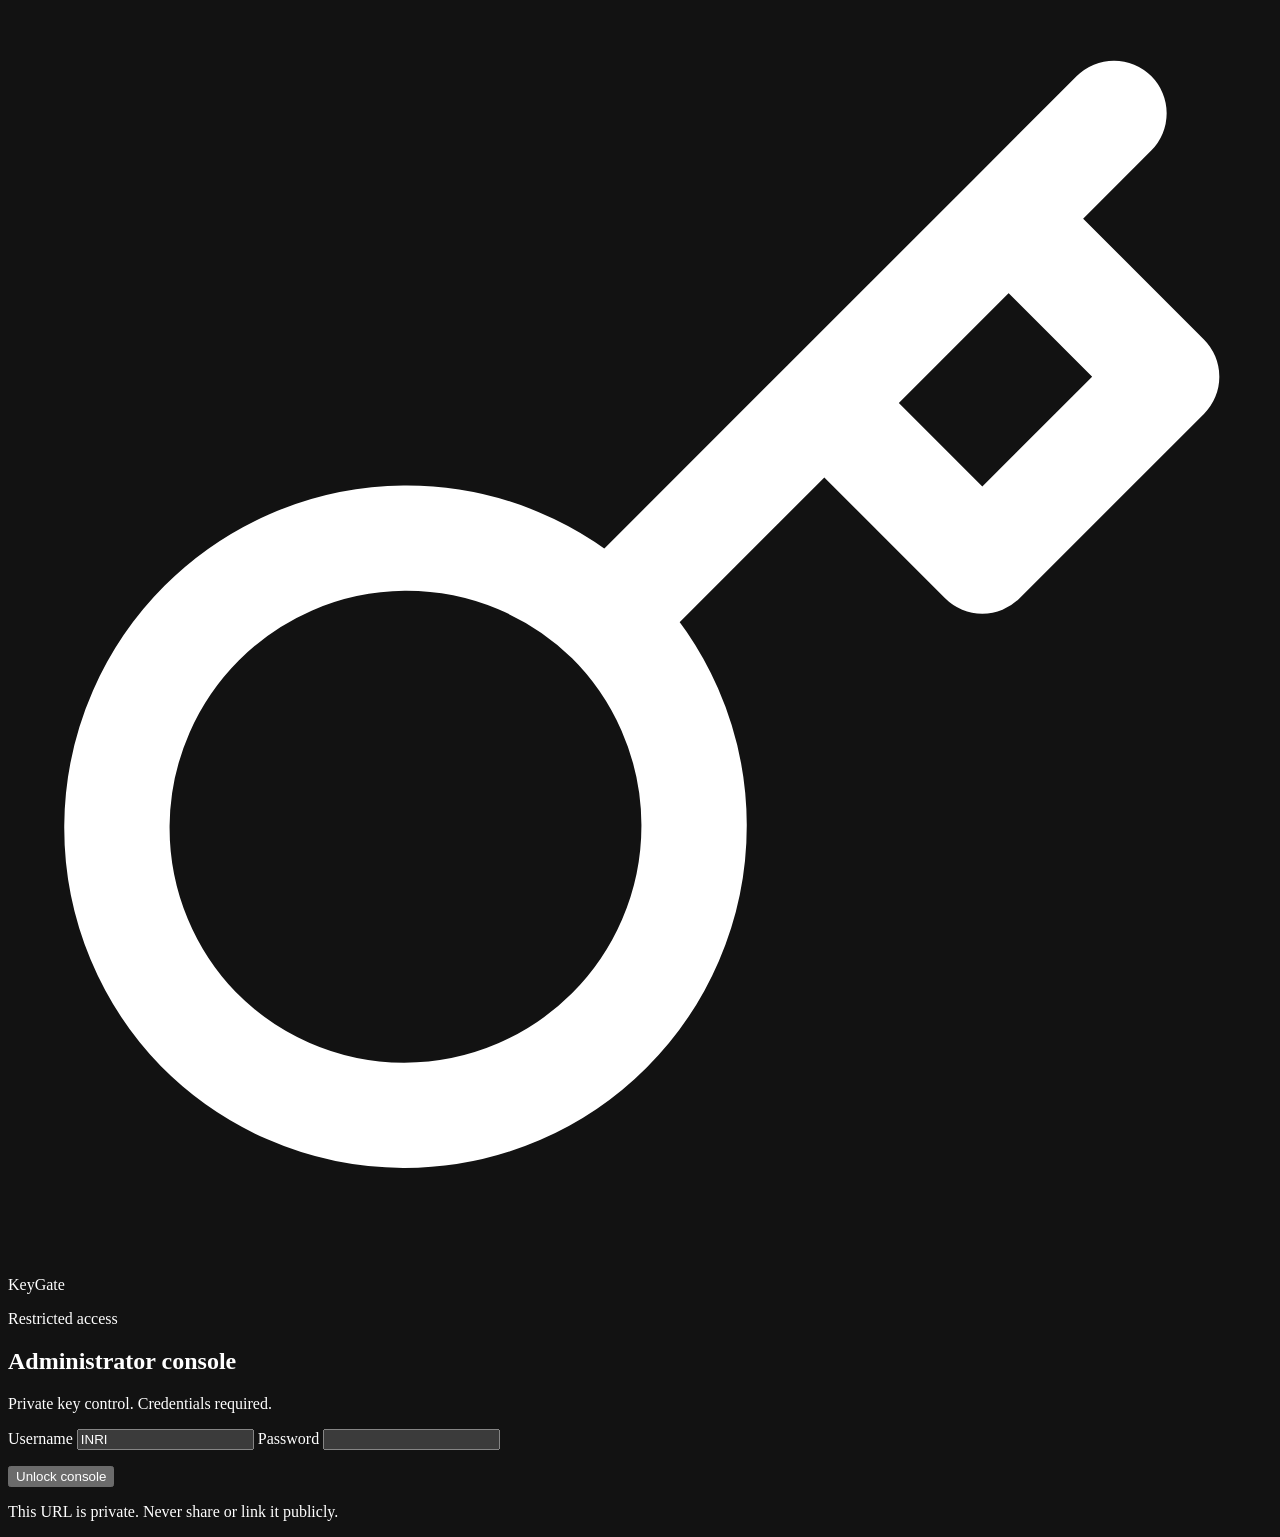
==== 4e2d69bc/public/admin.html @ 6c295312 "Add files via upload" ====
<!doctype html>
<html lang="en">
<head>
  <meta charset="utf-8">
  <meta name="viewport" content="width=device-width, initial-scale=1">
  <meta name="color-scheme" content="dark">
  <meta name="robots" content="noindex, nofollow">
  <title>Private console — KeyGate</title>
  <link rel="icon" href="data:image/svg+xml,%3Csvg xmlns='http://www.w3.org/2000/svg' viewBox='0 0 64 64'%3E%3Crect width='64' height='64' rx='14' fill='%235eead4'/%3E%3Ccircle cx='25' cy='38' r='12' fill='none' stroke='%23052e2b' stroke-width='6'/%3E%3Cpath d='M34 29 52 11M44 19l6 6M38 25l6 6' stroke='%23052e2b' stroke-width='6' fill='none' stroke-linecap='round'/%3E%3C/svg%3E">
  <link rel="stylesheet" href="/static/style.css">
  <script type="module" src="/static/admin.js"></script>
</head>
<body>
  <div class="bg-grid" aria-hidden="true"></div>

  <section class="auth-shell" id="login-view">
    <div class="auth-card admin-login">
      <div class="brand brand-center">
        <span class="brand-mark">
          <svg viewBox="0 0 24 24" fill="none" stroke="currentColor" stroke-width="2" stroke-linecap="round" stroke-linejoin="round" aria-hidden="true"><path d="M21 2l-2 2m-7.61 7.61a5.5 5.5 0 1 1-7.778 7.778 5.5 5.5 0 0 1 7.777-7.777zm0 0L15.5 7.5m0 0l3 3L22 7l-3-3m-3.5 3.5L19 4"/></svg>
        </span>
        <span class="brand-name">KeyGate</span>
      </div>
      <p class="eyebrow">Restricted access</p>
      <h1>Administrator console</h1>
      <p class="muted">Private key control. Credentials required.</p>
      <form id="admin-login-form" novalidate>
        <label class="field">
          <span>Username</span>
          <input id="admin-username" name="username" value="INRI" autocomplete="username" required>
        </label>
        <label class="field">
          <span>Password</span>
          <input id="admin-password" name="password" type="password" autocomplete="current-password" required>
        </label>
        <p class="form-error" id="admin-login-error" role="alert"></p>
        <button class="btn btn-primary btn-block" type="submit" id="admin-login-btn">Unlock console</button>
      </form>
      <p class="muted small card-note">This URL is private. Never share or link it publicly.</p>
    </div>
  </section>

  <div id="app-view" hidden>
    <header class="app-header">
      <div class="app-header-inner">
        <div class="brand-group">
          <a class="brand" href="/" aria-label="KeyGate home">
            <span class="brand-mark">
              <svg viewBox="0 0 24 24" fill="none" stroke="currentColor" stroke-width="2" stroke-linecap="round" stroke-linejoin="round" aria-hidden="true"><path d="M21 2l-2 2m-7.61 7.61a5.5 5.5 0 1 1-7.778 7.778 5.5 5.5 0 0 1 7.777-7.777zm0 0L15.5 7.5m0 0l3 3L22 7l-3-3m-3.5 3.5L19 4"/></svg>
            </span>
            <span class="brand-name">KeyGate</span>
          </a>
          <span class="secret-chip">Private console</span>
        </div>
        <div class="user-area">
          <span class="user-chip">admin</span>
          <button class="btn btn-ghost btn-sm" id="admin-logout" type="button">Sign out</button>
        </div>
      </div>
    </header>

    <main class="app-main">
      <div class="page-head">
        <div>
          <p class="eyebrow">Key control</p>
          <h1>Administration</h1>
          <p class="muted">Create, inspect, suspend, revoke, and delete activation keys.</p>
        </div>
        <button class="btn btn-ghost btn-sm" id="overview-refresh" type="button">Refresh overview</button>
      </div>

      <section class="stats-grid" aria-label="Key statistics">
        <article class="stat"><span>Total keys</span><strong data-stat="total_keys">—</strong></article>
        <article class="stat info"><span>Unused</span><strong data-stat="unused">—</strong></article>
        <article class="stat ok"><span>In use</span><strong data-stat="in_use">—</strong></article>
        <article class="stat"><span>Expired</span><strong data-stat="expired">—</strong></article>
        <article class="stat warn"><span>Suspended</span><strong data-stat="suspended">—</strong></article>
        <article class="stat bad"><span>Revoked</span><strong data-stat="revoked">—</strong></article>
        <article class="stat"><span>Resellers</span><strong data-stat="resellers">—</strong></article>
      </section>

      <div class="tabs" role="tablist" aria-label="Admin sections">
        <button class="tab" role="tab" aria-selected="true" data-tab="keys" type="button">Keys</button>
        <button class="tab" role="tab" aria-selected="false" data-tab="resellers" type="button">Resellers</button>
        <button class="tab" role="tab" aria-selected="false" data-tab="settings" type="button">Settings</button>
      </div>

      <section id="tab-keys" role="tabpanel">
        <div class="workspace">
          <section class="panel create-panel">
            <div class="panel-head">
              <div>
                <h2>Create keys</h2>
                <p>Free for the admin account.</p>
              </div>
            </div>
            <div class="panel-inner">
              <form id="admin-create-form">
                <div class="form-stack">
                  <label class="field">
                    <span>Duration in minutes</span>
                    <input id="admin-duration" type="number" min="1" max="10000000" step="1" inputmode="numeric" placeholder="Leave empty for lifetime">
                    <small class="hint">Timing begins when the key is first verified.</small>
                  </label>
                  <div class="field">
                    <span>Device policy</span>
                    <div class="segmented">
                      <label>
                        <input type="radio" name="admin_device_mode" value="single" checked>
                        <span>Single device</span>
                        <small>Locks to first device</small>
                      </label>
                      <label>
                        <input type="radio" name="admin_device_mode" value="unlimited">
                        <span>Unlimited</span>
                        <small>Any device, any time</small>
                      </label>
                    </div>
                  </div>
                  <label class="field">
                    <span>Quantity</span>
                    <input id="admin-quantity" type="number" min="1" max="100" step="1" value="1" inputmode="numeric">
                  </label>
                  <button class="btn btn-primary btn-block" type="submit" id="admin-create-btn">Create keys</button>
                  <p class="form-error" id="admin-create-error" role="alert"></p>
                </div>
              </form>

              <div class="result-panel" id="admin-result-panel" hidden>
                <div class="result-head">
                  <h3>Keys created</h3>
                  <button class="btn btn-ghost btn-sm" type="button" id="admin-copy-all">Copy all</button>
                </div>
                <textarea class="result-keys" id="admin-result-keys" readonly rows="4" aria-label="Generated keys"></textarea>
              </div>
            </div>
          </section>

          <section class="panel table-panel">
            <div class="panel-head">
              <div>
                <h2>All keys</h2>
                <p id="keys-count">Loading…</p>
              </div>
              <button class="btn btn-ghost btn-sm" type="button" id="refresh-keys">Refresh</button>
            </div>
            <div class="panel-inner panel-toolbar-wrap">
              <div class="toolbar">
                <input class="search" id="key-search" type="search" placeholder="Search key or HWID…" aria-label="Search keys">
                <select id="key-status" aria-label="Filter by status">
                  <option value="all">All statuses</option>
                  <option value="unused">Unused</option>
                  <option value="active">In use</option>
                  <option value="expired">Expired</option>
                  <option value="suspended">Suspended</option>
                  <option value="revoked">Revoked</option>
                </select>
              </div>
            </div>
            <div class="table-wrap">
              <table class="admin-table">
                <thead>
                  <tr>
                    <th>Key</th>
                    <th>Status</th>
                    <th>Mode</th>
                    <th>Duration</th>
                    <th>Device (HWID)</th>
                    <th>Activated</th>
                    <th>Expires</th>
                    <th>Checks</th>
                    <th>Origin</th>
                    <th>Actions</th>
                  </tr>
                </thead>
                <tbody id="admin-keys-body">
                  <tr><td colspan="10" class="empty">Loading keys…</td></tr>
                </tbody>
              </table>
            </div>
          </section>
        </div>
      </section>

      <section id="tab-resellers" role="tabpanel" hidden>
        <section class="panel">
          <div class="panel-head">
            <div>
              <h2>Create reseller</h2>
              <p>Resellers buy keys from their balance at $1.00 each.</p>
            </div>
          </div>
          <div class="panel-inner">
            <form id="reseller-form" class="form-inline">
              <label class="field">
                <span>Username</span>
                <input id="reseller-username" autocomplete="off" required>
              </label>
              <label class="field">
                <span>Password</span>
                <input id="reseller-password" type="password" autocomplete="new-password" required>
              </label>
              <label class="field">
                <span>Starting balance (USD)</span>
                <input id="reseller-balance" type="number" min="0" step="0.01" value="0">
              </label>
              <button class="btn btn-primary" type="submit" id="reseller-create-btn">Create reseller</button>
            </form>
            <p class="form-error" id="reseller-error" role="alert"></p>
          </div>
        </section>

        <section class="panel table-panel spaced-panel">
          <div class="panel-head">
            <div>
              <h2>Reseller accounts</h2>
              <p id="reseller-summary">Loading…</p>
            </div>
            <button class="btn btn-ghost btn-sm" type="button" id="refresh-resellers">Refresh</button>
          </div>
          <div class="table-wrap">
            <table class="resellers-table">
              <thead>
                <tr>
                  <th>Username</th>
                  <th>Balance</th>
                  <th>Keys</th>
                  <th>Status</th>
                  <th>Created</th>
                  <th>Actions</th>
                </tr>
              </thead>
              <tbody id="admin-resellers-body">
                <tr><td colspan="6" class="empty">Loading resellers…</td></tr>
              </tbody>
            </table>
          </div>
        </section>
      </section>

      <section id="tab-settings" role="tabpanel" hidden>
        <div class="settings-grid">
          <section class="panel">
            <div class="panel-head">
              <div>
                <h2>Change admin password</h2>
                <p>Use a long, unique password.</p>
              </div>
            </div>
            <div class="panel-inner">
              <form id="password-form">
                <div class="form-stack">
                  <label class="field">
                    <span>Current password</span>
                    <input id="current-password" type="password" autocomplete="current-password" required>
                  </label>
                  <label class="field">
                    <span>New password</span>
                    <input id="new-password" type="password" autocomplete="new-password" required>
                  </label>
                  <label class="field">
                    <span>Confirm new password</span>
                    <input id="confirm-password" type="password" autocomplete="new-password" required>
                  </label>
                  <button class="btn btn-primary" type="submit" id="password-btn">Update password</button>
                  <p class="form-error" id="password-error" role="alert"></p>
                </div>
              </form>
            </div>
          </section>

          <section class="panel">
            <div class="panel-head">
              <div>
                <h2>App integration</h2>
                <p>Point your application at this endpoint.</p>
              </div>
            </div>
            <div class="panel-inner">
              <p class="small muted">Verification endpoint</p>
              <div class="integration-code" id="verify-url">/api/verify</div>
              <pre class="integration-code" id="verify-sample"></pre>
              <p class="small muted">PHP-style endpoint (GET or form POST)</p>
              <div class="integration-code" id="verify-php-url">/api.php</div>
              <pre class="integration-code" id="verify-php-get"></pre>
              <p class="small muted">A successful check returns <code>valid: true</code>. Failures return <code>valid: false</code> with a reason:</p>
              <div class="reason-list">
                <code>invalid_key</code>
                <code>expired</code>
                <code>suspended</code>
                <code>revoked</code>
                <code>device_required</code>
                <code>device_mismatch</code>
              </div>
              <p class="small muted">PHP client (server-side only)</p>
              <pre class="integration-code" id="verify-php"></pre>
              <p class="small muted">Single-device keys bind to the first <code>hwid</code> they receive. Unlimited keys accept any device. A key's timer starts at its first successful verification, so unused keys never expire. Deploy behind HTTPS, set <code>COOKIE_SECURE=1</code>, and back up <code>data/keygate.db</code>.</p>
            </div>
          </section>
        </div>

        <section class="panel spaced-panel">
          <div class="panel-head">
            <div>
              <h2>API protection</h2>
              <p>Restrict <code>/api/verify</code>. Modes combine, and changes apply immediately.</p>
            </div>
            <span class="secret-chip" id="integration-status">Loading…</span>
          </div>
          <div class="panel-inner">
            <div class="settings-grid">
              <form id="integration-form">
                <div class="auth-option-list">
                  <label class="auth-option">
                    <input type="checkbox" id="require-api-key">
                    <span class="auth-option-body">
                      <strong>API key</strong>
                      <small>Sent as <code>X-API-Key</code>, or <code>Authorization: Bearer</code> when Basic auth is off.</small>
                    </span>
                    <span class="cred-state" id="api-key-state">Not generated</span>
                  </label>
                  <label class="auth-option">
                    <input type="checkbox" id="require-hmac">
                    <span class="auth-option-body">
                      <strong>HMAC-SHA256 signature</strong>
                      <small>Signs <code>timestamp.nonce.body</code> with <code>X-Timestamp</code>, <code>X-Nonce</code>, <code>X-Signature</code>. ±5 minute window, nonces are single-use.</small>
                    </span>
                    <span class="cred-state" id="hmac-state">Not generated</span>
                  </label>
                  <label class="auth-option">
                    <input type="checkbox" id="require-basic">
                    <span class="auth-option-body">
                      <strong>HTTP Basic</strong>
                      <small>Standard <code>Authorization: Basic</code> credentials.</small>
                    </span>
                    <span class="cred-state" id="basic-state">Not set</span>
                  </label>
                </div>
                <label class="field">
                  <span>IP allowlist</span>
                  <textarea id="allowed-ips" rows="3" placeholder="203.0.113.7&#10;198.51.100.0/24"></textarea>
                  <small class="hint">IPs or CIDR ranges, comma or space separated. Leave empty to accept any IP. Behind a proxy, verify uses <code>X-Forwarded-For</code> only when <code>TRUST_PROXY=1</code>.</small>
                </label>
                <div class="form-actions">
                  <button class="btn btn-primary" type="submit" id="integration-save-btn">Save protection</button>
                </div>
                <p class="form-error" id="integration-error" role="alert"></p>
              </form>

              <div class="cred-stack">
                <div class="cred-card">
                  <h3>API key</h3>
                  <p class="small muted">Generating replaces the current key.</p>
                  <button class="btn btn-ghost btn-sm" type="button" id="generate-api-key">Generate API key</button>
                  <div class="result-panel" id="api-key-result" hidden>
                    <div class="result-head">
                      <h3>New API key</h3>
                      <button class="btn btn-ghost btn-sm" type="button" id="copy-api-key" data-copy="">Copy</button>
                    </div>
                    <textarea class="result-keys" id="api-key-value" rows="2" readonly aria-label="Generated API key"></textarea>
                    <p class="small muted">Copy it now. It is not shown again.</p>
                  </div>
                </div>
                <div class="cred-card">
                  <h3>HMAC secret</h3>
                  <p class="small muted">Generating replaces the current secret.</p>
                  <button class="btn btn-ghost btn-sm" type="button" id="generate-hmac">Generate HMAC secret</button>
                  <div class="result-panel" id="hmac-result" hidden>
                    <div class="result-head">
                      <h3>New HMAC secret</h3>
                      <button class="btn btn-ghost btn-sm" type="button" id="copy-hmac" data-copy="">Copy</button>
                    </div>
                    <textarea class="result-keys" id="hmac-value" rows="2" readonly aria-label="Generated HMAC secret"></textarea>
                    <p class="small muted">Copy it now. It is not shown again.</p>
                  </div>
                </div>
                <div class="cred-card">
                  <h3>Basic credentials</h3>
                  <form id="basic-form">
                    <div class="form-stack">
                      <label class="field">
                        <span>Username</span>
                        <input id="basic-username" autocomplete="off" placeholder="keygate-client">
                      </label>
                      <label class="field">
                        <span>Password</span>
                        <input id="basic-password" type="password" autocomplete="new-password" placeholder="At least 8 characters">
                      </label>
                      <p class="form-error" id="basic-error" role="alert"></p>
                      <button class="btn btn-ghost btn-sm" type="submit" id="basic-save-btn">Save Basic credentials</button>
                    </div>
                  </form>
                </div>
              </div>
            </div>
            <p class="small muted">Credentials are for server-side code only. Never embed them in an app you distribute, and never expose them in client-side JavaScript.</p>
          </div>
        </section>
      </section>
    </main>
  </div>
</body>
</html>
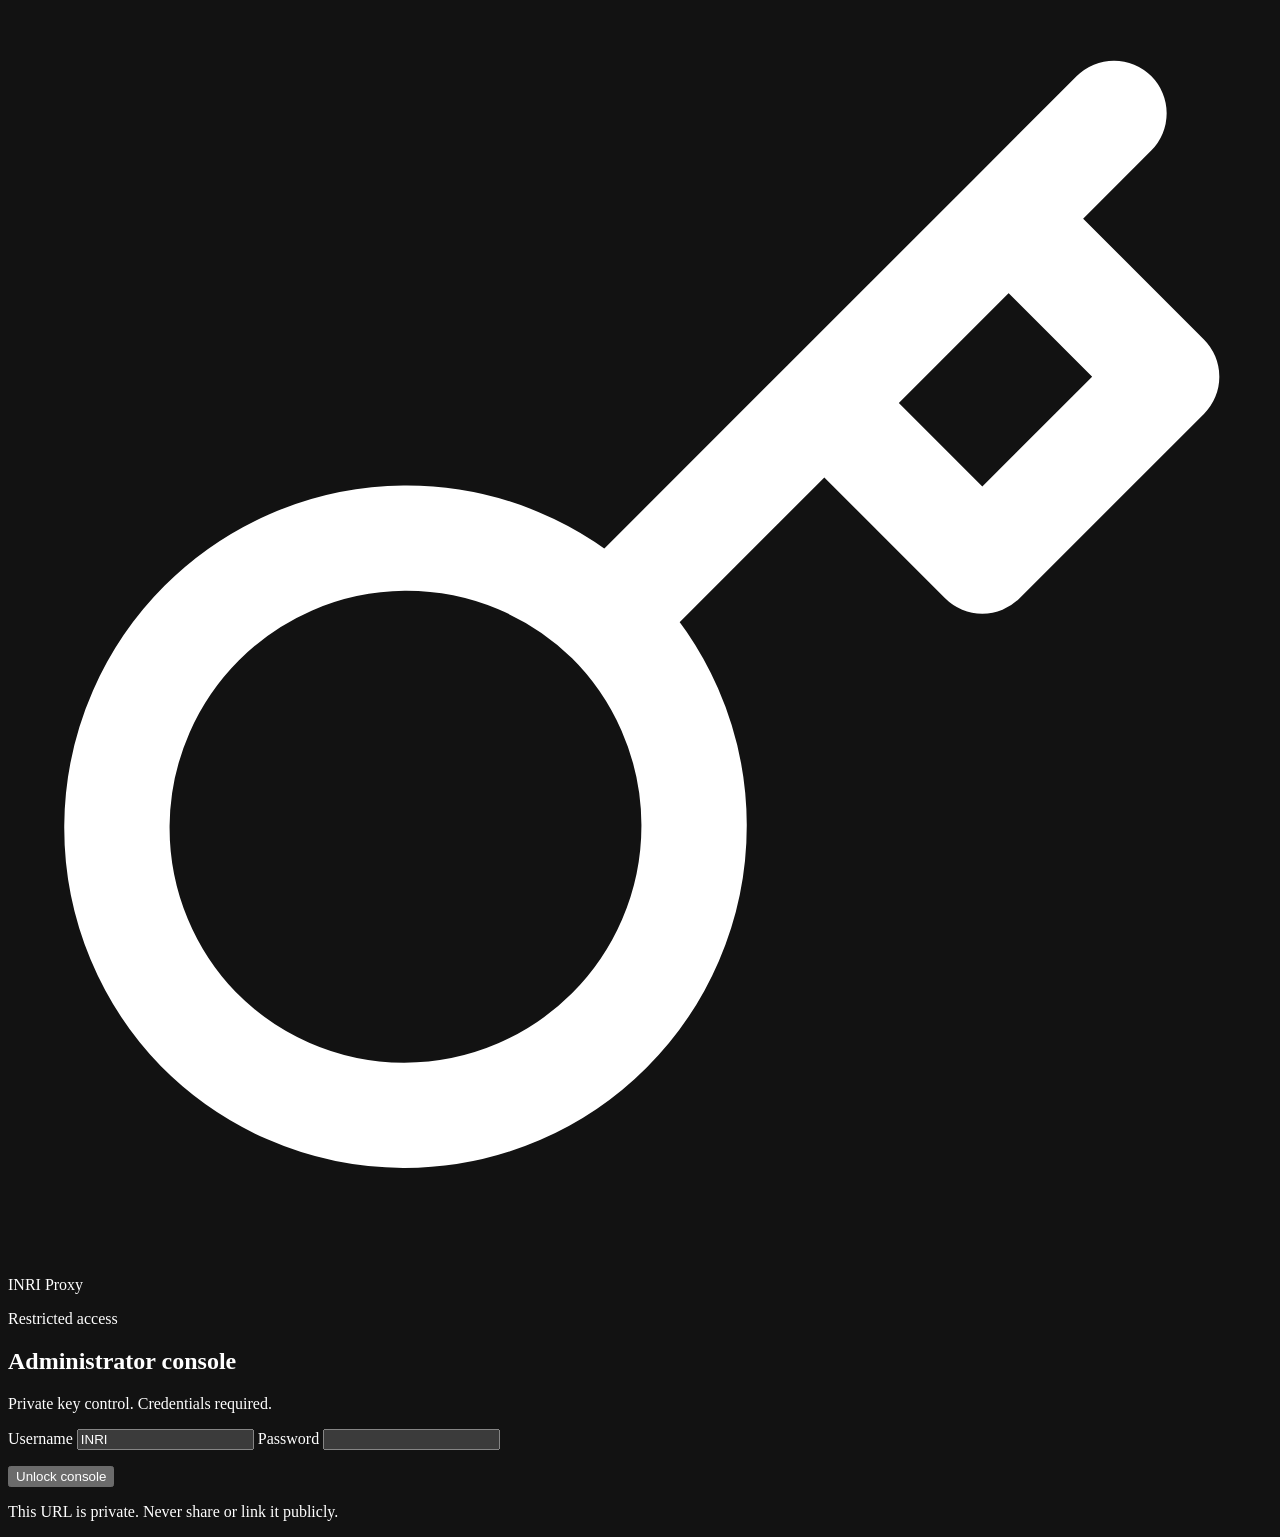
==== commit 018b794b: "Add files via upload" ====
--- a/4e2d69bc/public/admin.html
+++ b/4e2d69bc/public/admin.html
@@ -5,7 +5,7 @@
   <meta name="viewport" content="width=device-width, initial-scale=1">
   <meta name="color-scheme" content="dark">
   <meta name="robots" content="noindex, nofollow">
-  <title>Private console — KeyGate</title>
+  <title>Private console — INRI Proxy</title>
   <link rel="icon" href="data:image/svg+xml,%3Csvg xmlns='http://www.w3.org/2000/svg' viewBox='0 0 64 64'%3E%3Crect width='64' height='64' rx='14' fill='%235eead4'/%3E%3Ccircle cx='25' cy='38' r='12' fill='none' stroke='%23052e2b' stroke-width='6'/%3E%3Cpath d='M34 29 52 11M44 19l6 6M38 25l6 6' stroke='%23052e2b' stroke-width='6' fill='none' stroke-linecap='round'/%3E%3C/svg%3E">
   <link rel="stylesheet" href="/static/style.css">
   <script type="module" src="/static/admin.js"></script>
@@ -19,7 +19,7 @@
         <span class="brand-mark">
           <svg viewBox="0 0 24 24" fill="none" stroke="currentColor" stroke-width="2" stroke-linecap="round" stroke-linejoin="round" aria-hidden="true"><path d="M21 2l-2 2m-7.61 7.61a5.5 5.5 0 1 1-7.778 7.778 5.5 5.5 0 0 1 7.777-7.777zm0 0L15.5 7.5m0 0l3 3L22 7l-3-3m-3.5 3.5L19 4"/></svg>
         </span>
-        <span class="brand-name">KeyGate</span>
+        <span class="brand-name">INRI Proxy</span>
       </div>
       <p class="eyebrow">Restricted access</p>
       <h1>Administrator console</h1>
@@ -44,11 +44,11 @@
     <header class="app-header">
       <div class="app-header-inner">
         <div class="brand-group">
-          <a class="brand" href="/" aria-label="KeyGate home">
+          <a class="brand" href="/" aria-label="INRI Proxy home">
             <span class="brand-mark">
               <svg viewBox="0 0 24 24" fill="none" stroke="currentColor" stroke-width="2" stroke-linecap="round" stroke-linejoin="round" aria-hidden="true"><path d="M21 2l-2 2m-7.61 7.61a5.5 5.5 0 1 1-7.778 7.778 5.5 5.5 0 0 1 7.777-7.777zm0 0L15.5 7.5m0 0l3 3L22 7l-3-3m-3.5 3.5L19 4"/></svg>
             </span>
-            <span class="brand-name">KeyGate</span>
+            <span class="brand-name">INRI Proxy</span>
           </a>
           <span class="secret-chip">Private console</span>
         </div>
@@ -82,6 +82,10 @@
       <div class="tabs" role="tablist" aria-label="Admin sections">
         <button class="tab" role="tab" aria-selected="true" data-tab="keys" type="button">Keys</button>
         <button class="tab" role="tab" aria-selected="false" data-tab="resellers" type="button">Resellers</button>
+        <button class="tab" role="tab" aria-selected="false" data-tab="plans" type="button">Plans</button>
+        <button class="tab" role="tab" aria-selected="false" data-tab="maintenance" type="button">Maintenance</button>
+        <button class="tab" role="tab" aria-selected="false" data-tab="access" type="button">Access</button>
+        <button class="tab" role="tab" aria-selected="false" data-tab="proxy" type="button">Proxy</button>
         <button class="tab" role="tab" aria-selected="false" data-tab="settings" type="button">Settings</button>
       </div>
 
@@ -187,11 +191,15 @@
           <div class="panel-head">
             <div>
               <h2>Create reseller</h2>
-              <p>Resellers buy keys from their balance at $1.00 each.</p>
+              <p>Resellers spend their balance on the plans you publish.</p>
             </div>
           </div>
           <div class="panel-inner">
             <form id="reseller-form" class="form-inline">
+              <label class="field">
+                <span>Name</span>
+                <input id="reseller-name" maxlength="48" autocomplete="off" placeholder="e.g. Amina K." required>
+              </label>
               <label class="field">
                 <span>Username</span>
                 <input id="reseller-username" autocomplete="off" required>
@@ -207,6 +215,7 @@
               <button class="btn btn-primary" type="submit" id="reseller-create-btn">Create reseller</button>
             </form>
             <p class="form-error" id="reseller-error" role="alert"></p>
+            <p class="small muted">The name is shown on the reseller's welcome screen and spoken aloud after sign-in. Key types are editable per reseller after creation.</p>
           </div>
         </section>
 
@@ -222,20 +231,154 @@
             <table class="resellers-table">
               <thead>
                 <tr>
-                  <th>Username</th>
+                  <th>Reseller</th>
                   <th>Balance</th>
                   <th>Keys</th>
+                  <th>Key types</th>
                   <th>Status</th>
                   <th>Created</th>
                   <th>Actions</th>
                 </tr>
               </thead>
               <tbody id="admin-resellers-body">
-                <tr><td colspan="6" class="empty">Loading resellers…</td></tr>
+                <tr><td colspan="7" class="empty">Loading resellers…</td></tr>
               </tbody>
             </table>
           </div>
         </section>
+      </section>
+
+      <section id="tab-plans" role="tabpanel" hidden>
+        <div class="workspace">
+          <section class="panel create-panel">
+            <div class="panel-head">
+              <div>
+                <h2>Plans resellers can buy</h2>
+                <p id="plan-form-title">Add a plan</p>
+              </div>
+            </div>
+            <div class="panel-inner">
+              <form id="plan-form">
+                <input type="hidden" id="plan-id" value="">
+                <div class="form-stack">
+                  <label class="field">
+                    <span>Plan name</span>
+                    <input id="plan-label" maxlength="48" autocomplete="off" placeholder="e.g. 1 day" required>
+                  </label>
+                  <label class="field">
+                    <span>Duration (days)</span>
+                    <input id="plan-duration" type="number" min="0.01" step="0.01" inputmode="decimal" placeholder="e.g. 1">
+                    <small class="hint">Blank means lifetime. 1 day = 1,440 minutes.</small>
+                  </label>
+                  <label class="field">
+                    <span>Price (USD)</span>
+                    <input id="plan-price" type="number" min="0" step="0.01" inputmode="decimal" placeholder="e.g. 1.00" required>
+                    <small class="hint">Deducted from the reseller's balance for each key.</small>
+                  </label>
+                  <label class="field">
+                    <span>Device policy</span>
+                    <select id="plan-mode">
+                      <option value="unlimited">Unlimited devices</option>
+                      <option value="single">Single device</option>
+                    </select>
+                  </label>
+                  <label class="check-line">
+                    <input type="checkbox" id="plan-active" checked>
+                    <span>Available to resellers</span>
+                  </label>
+                  <button class="btn btn-primary btn-block" type="submit" id="plan-save-btn">Add plan</button>
+                  <button class="btn btn-ghost btn-block" type="button" id="plan-cancel-btn" hidden>Cancel edit</button>
+                  <p class="form-error" id="plan-error" role="alert"></p>
+                </div>
+              </form>
+            </div>
+          </section>
+
+          <section class="panel table-panel">
+            <div class="panel-head">
+              <div>
+                <h2>Plan catalogue</h2>
+                <p id="plans-count">Loading…</p>
+              </div>
+              <button class="btn btn-ghost btn-sm" type="button" id="refresh-plans">Refresh</button>
+            </div>
+            <div class="table-wrap">
+              <table class="admin-table">
+                <thead>
+                  <tr><th>Plan</th><th>Duration</th><th>Price</th><th>Mode</th><th>Status</th><th>Actions</th></tr>
+                </thead>
+                <tbody id="plans-body">
+                  <tr><td colspan="6" class="empty">Loading plans…</td></tr>
+                </tbody>
+              </table>
+            </div>
+            <div class="panel-inner">
+              <p class="small muted">Resellers see enabled plans in their portal. Buying deducts the price from their balance and issues the key instantly — the timer still starts only on first activation.</p>
+            </div>
+          </section>
+        </div>
+      </section>
+
+      <section id="tab-maintenance" role="tabpanel" hidden>
+        <div class="settings-grid">
+          <section class="panel">
+            <div class="panel-head">
+              <div>
+                <h2>Maintenance mode</h2>
+                <p id="maintenance-status">Loading…</p>
+              </div>
+            </div>
+            <div class="panel-inner">
+              <form id="maintenance-form">
+                <div class="auth-option-list">
+                  <label class="auth-option">
+                    <input type="checkbox" id="maintenance-on">
+                    <span class="auth-option-body">
+                      <strong>Maintenance ON</strong>
+                      <small>Master switch for the options below.</small>
+                    </span>
+                  </label>
+                  <label class="auth-option">
+                    <input type="checkbox" id="maintenance-pause">
+                    <span class="auth-option-body">
+                      <strong>Pause key timers</strong>
+                      <small>A key with 30 minutes left keeps those 30 minutes. The countdown continues when maintenance ends.</small>
+                    </span>
+                  </label>
+                  <label class="auth-option">
+                    <input type="checkbox" id="maintenance-block">
+                    <span class="auth-option-body">
+                      <strong>Close reseller page and activation page</strong>
+                      <small>Both pages show the maintenance message and stop accepting actions.</small>
+                    </span>
+                  </label>
+                </div>
+                <label class="field">
+                  <span>Message shown to visitors</span>
+                  <input id="maintenance-message" maxlength="160" autocomplete="off" placeholder="INRI PROXY ON MAINTENANCE — COME BACK LATER">
+                </label>
+                <button class="btn btn-primary btn-block" type="submit" id="maintenance-save">Save maintenance settings</button>
+                <p class="form-error" id="maintenance-error" role="alert"></p>
+              </form>
+            </div>
+          </section>
+
+          <section class="panel">
+            <div class="panel-head">
+              <div>
+                <h2>How it behaves</h2>
+              </div>
+            </div>
+            <div class="panel-inner">
+              <ul class="plain-list">
+                <li><strong>Pause key timers</strong> freezes every activated key. When you turn it off, each key gets back exactly the time that passed — nothing is lost.</li>
+                <li><strong>Close reseller page and activation page</strong> shows the maintenance message instead of the login/verify forms. Existing Happ subscriptions with a paused key keep their remaining time.</li>
+                <li>The timer still starts only on a key's first successful verification; unused keys never expire.</li>
+              </ul>
+              <p class="small muted">Turn maintenance off to restore normal access. Any paused key is extended automatically at that moment.</p>
+            </div>
+          </section>
+        </div>
       </section>
 
       <section id="tab-settings" role="tabpanel" hidden>
@@ -283,6 +426,10 @@
               <p class="small muted">PHP-style endpoint (GET or form POST)</p>
               <div class="integration-code" id="verify-php-url">/api.php</div>
               <pre class="integration-code" id="verify-php-get"></pre>
+              <p class="small muted">Single-file action API for loaders that send an <code>action</code> parameter</p>
+              <div class="integration-code" id="php-action-url">/api.php?action=validate</div>
+              <pre class="integration-code" id="php-action-sample"></pre>
+              <p class="small muted"><code>validate</code>, <code>info</code>, <code>config</code> and <code>health</code> are open; <code>generate</code>, <code>reset_hwid</code> and <code>revoke</code> require the API key from API protection below. Actions answer <code>{ success, error, message, data }</code>.</p>
               <p class="small muted">A successful check returns <code>valid: true</code>. Failures return <code>valid: false</code> with a reason:</p>
               <div class="reason-list">
                 <code>invalid_key</code>
@@ -397,7 +544,173 @@
           </div>
         </section>
       </section>
+
+      <section id="tab-access" role="tabpanel" hidden>
+        <section class="panel">
+          <div class="panel-head">
+            <div>
+              <h2>Access log</h2>
+              <p id="access-summary">Loading…</p>
+            </div>
+            <button class="btn btn-ghost btn-sm" type="button" id="refresh-access">Refresh</button>
+          </div>
+          <div class="panel-inner">
+            <form id="ban-form" class="form-inline">
+              <label class="field">
+                <span>Ban type</span>
+                <select id="ban-kind">
+                  <option value="ip">IP address</option>
+                  <option value="hwid">Device ID (HWID)</option>
+                </select>
+              </label>
+              <label class="field">
+                <span>Value</span>
+                <input id="ban-value" autocomplete="off" spellcheck="false" placeholder="203.0.113.7 or device id" required>
+              </label>
+              <label class="field">
+                <span>Note (optional)</span>
+                <input id="ban-note" maxlength="140" autocomplete="off" placeholder="Reason">
+              </label>
+              <button class="btn btn-warn" type="submit" id="ban-btn">Ban</button>
+            </form>
+            <p class="form-error" id="ban-error" role="alert"></p>
+            <div class="table-wrap">
+              <table class="admin-table">
+                <thead>
+                  <tr><th>Type</th><th>Value</th><th>Note</th><th>Added</th><th></th></tr>
+                </thead>
+                <tbody id="bans-body">
+                  <tr><td colspan="5" class="empty">No bans yet.</td></tr>
+                </tbody>
+              </table>
+            </div>
+          </div>
+        </section>
+
+        <section class="panel table-panel spaced-panel">
+          <div class="panel-head">
+            <div>
+              <h2>Verification activity</h2>
+              <p>Every dashboard check and Happ refresh, with IP and device ID.</p>
+            </div>
+          </div>
+          <div class="table-wrap">
+            <table class="admin-table">
+              <thead>
+                <tr><th>Time</th><th>Source</th><th>Key</th><th>IP</th><th>Device</th><th>Result</th></tr>
+              </thead>
+              <tbody id="access-body">
+                <tr><td colspan="6" class="empty">Loading activity…</td></tr>
+              </tbody>
+            </table>
+          </div>
+        </section>
+      </section>
+
+      <section id="tab-proxy" role="tabpanel" hidden>
+        <div class="settings-grid">
+          <section class="panel">
+            <div class="panel-head">
+              <div>
+                <h2>Happ proxy</h2>
+                <p>Point subscriptions at your proxy server.</p>
+              </div>
+            </div>
+            <div class="panel-inner">
+              <form id="proxy-form">
+                <div class="form-stack">
+                  <label class="field">
+                    <span>Mode</span>
+                    <select id="proxy-mode">
+                      <option value="test">Test config (local, non-functional)</option>
+                      <option value="live">Live proxy</option>
+                    </select>
+                    <small class="hint">Test mode emits a local placeholder config so you can exercise the whole flow before you own a proxy server.</small>
+                  </label>
+                  <label class="field">
+                    <span>Proxy host</span>
+                    <input id="proxy-host" autocomplete="off" spellcheck="false" placeholder="proxy.example.com">
+                  </label>
+                  <label class="field">
+                    <span>Port</span>
+                    <input id="proxy-port" type="number" min="1" max="65535" step="1" value="443" inputmode="numeric">
+                  </label>
+                  <label class="field">
+                    <span>Node UUID (VLESS)</span>
+                    <input id="proxy-uuid" autocomplete="off" spellcheck="false" placeholder="Generated per key when blank">
+                  </label>
+                  <label class="field">
+                    <span>SNI / host</span>
+                    <input id="proxy-sni" autocomplete="off" spellcheck="false" placeholder="proxy.example.com">
+                  </label>
+                  <label class="field">
+                    <span>WebSocket path</span>
+                    <input id="proxy-path" autocomplete="off" spellcheck="false" placeholder="/inri">
+                  </label>
+                  <label class="field">
+                    <span>Profile name</span>
+                    <input id="proxy-remark" maxlength="40" autocomplete="off" placeholder="INRI Proxy">
+                  </label>
+                  <label class="field">
+                    <span>Public base URL (optional)</span>
+                    <input id="proxy-base" autocomplete="off" spellcheck="false" placeholder="https://your-domain.example">
+                    <small class="hint">Used to build subscription links. Leave empty to use the current request host.</small>
+                  </label>
+                  <button class="btn btn-primary" type="submit" id="proxy-save-btn">Save proxy</button>
+                  <p class="form-error" id="proxy-error" role="alert"></p>
+                </div>
+              </form>
+            </div>
+          </section>
+
+          <section class="panel">
+            <div class="panel-head">
+              <div>
+                <h2>Test config</h2>
+                <p>One-click import for Happ.</p>
+              </div>
+              <button class="btn btn-ghost btn-sm" type="button" id="copy-proxy-test" data-copy="">Copy</button>
+            </div>
+            <div class="panel-inner">
+              <pre class="integration-code" id="proxy-test">—</pre>
+              <p class="small muted" id="proxy-hint"></p>
+              <p class="small muted">Subscriptions are served at <code>/sub/&lt;key&gt;</code>. Single-device keys use <code>?hwid=&lt;device-id&gt;</code>; expired or revoked keys make Happ's refresh fail, so the profile drops out of use until a new key is issued.</p>
+            </div>
+          </section>
+        </div>
+      </section>
     </main>
   </div>
+
+  <dialog class="modal" id="policy-dialog">
+    <form id="policy-form" class="modal-card">
+      <h2>Key types — <span id="policy-reseller">reseller</span></h2>
+      <p class="muted small">Choose which of your plans this reseller may buy. Purchases always use your plan prices.</p>
+      <div class="auth-option-list">
+        <label class="auth-option">
+          <input type="checkbox" id="policy-single">
+          <span class="auth-option-body"><strong>Single-device keys</strong><small>Lock to the first device ID.</small></span>
+        </label>
+        <label class="auth-option">
+          <input type="checkbox" id="policy-unlimited">
+          <span class="auth-option-body"><strong>Unlimited-device keys</strong><small>Any device, no HWID required.</small></span>
+        </label>
+        <label class="auth-option">
+          <input type="checkbox" id="policy-lifetime">
+          <span class="auth-option-body"><strong>Lifetime keys</strong><small>No expiry unless revoked.</small></span>
+        </label>
+      </div>
+      <label class="field">
+        <span>Allowed durations (minutes)</span>
+        <input id="policy-durations" autocomplete="off" placeholder="60, 1440, 10080">
+        <small class="hint">Comma-separated. Leave empty to allow any duration.</small>
+      </label>
+      <p class="form-error" id="policy-error" role="alert"></p>
+      <div class="form-actions">
+        <button class="btn btn-ghost" type="button" id="policy-cancel">Cancel</button>
+        <button class="btn btn-primary" type="submit" id="policy-save">Save key types</button>
+      </div>
+    </form>
+  </dialog>
 </body>
 </html>
